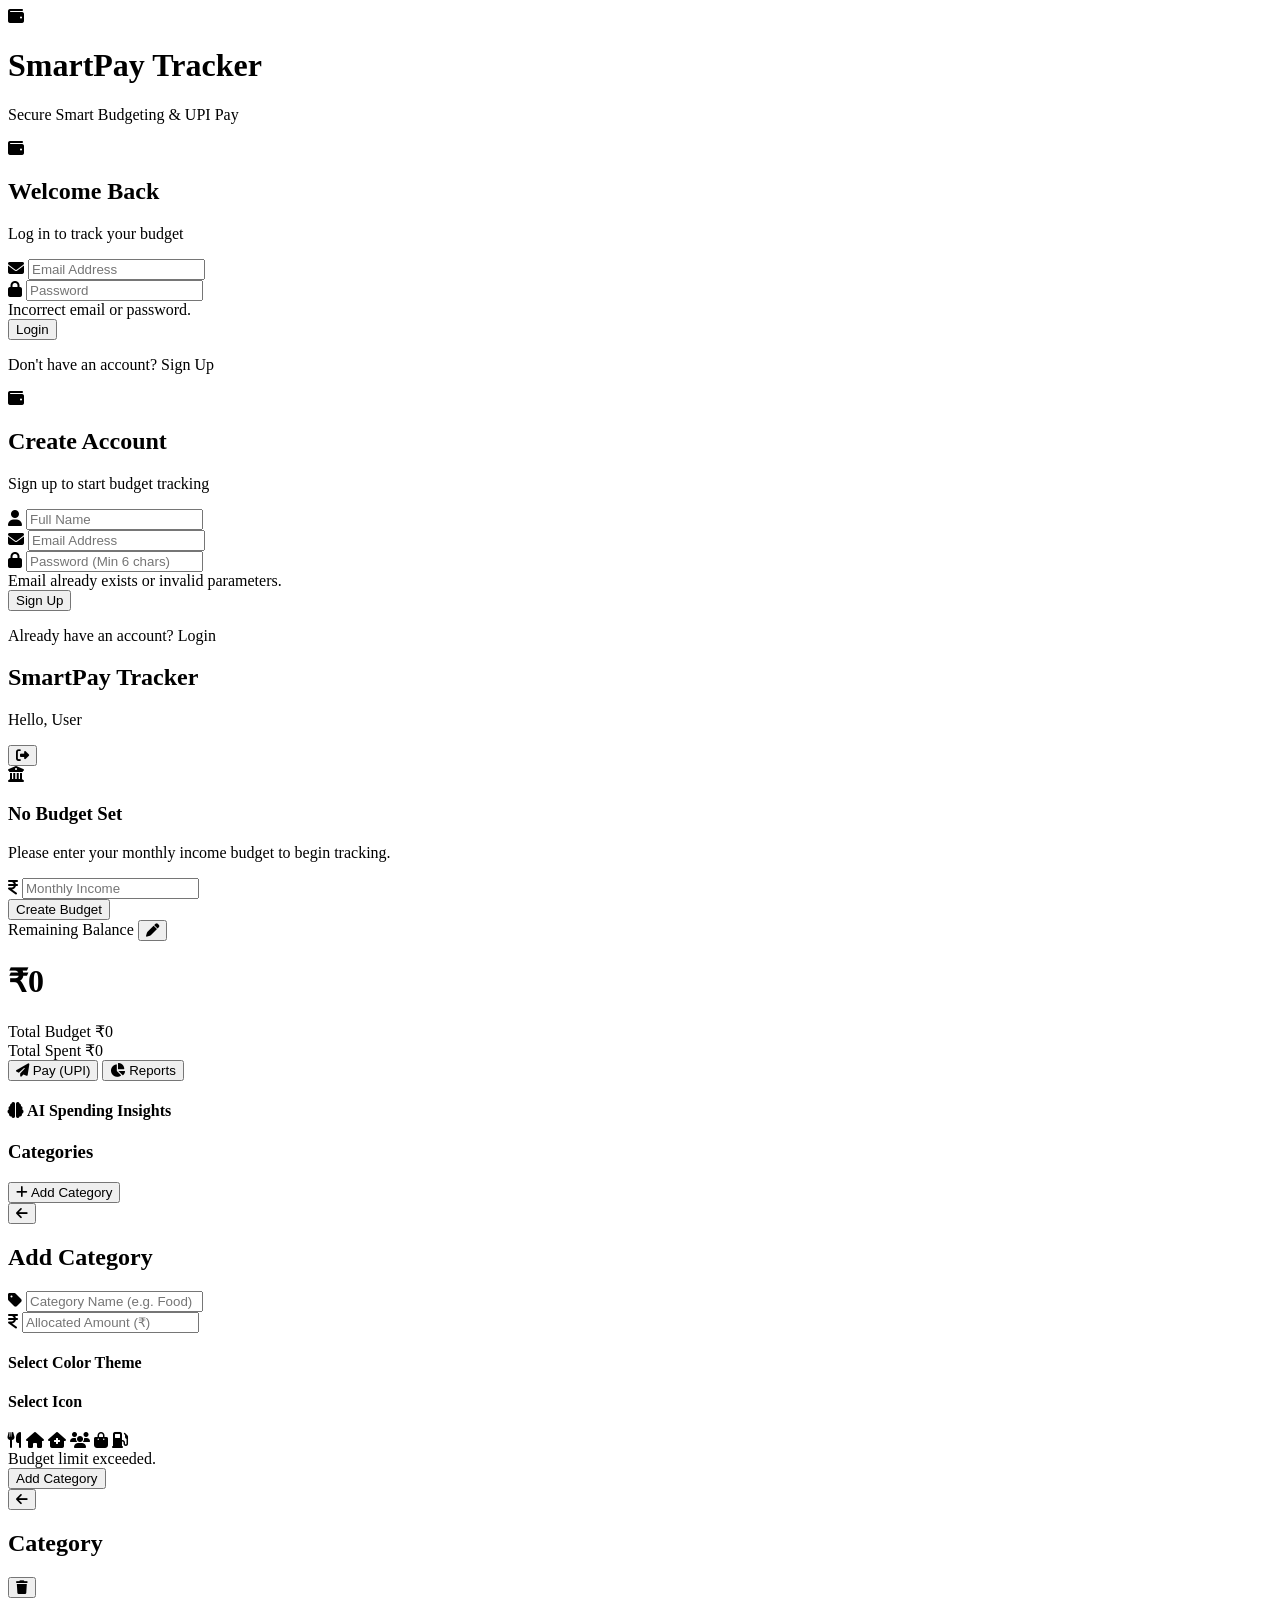
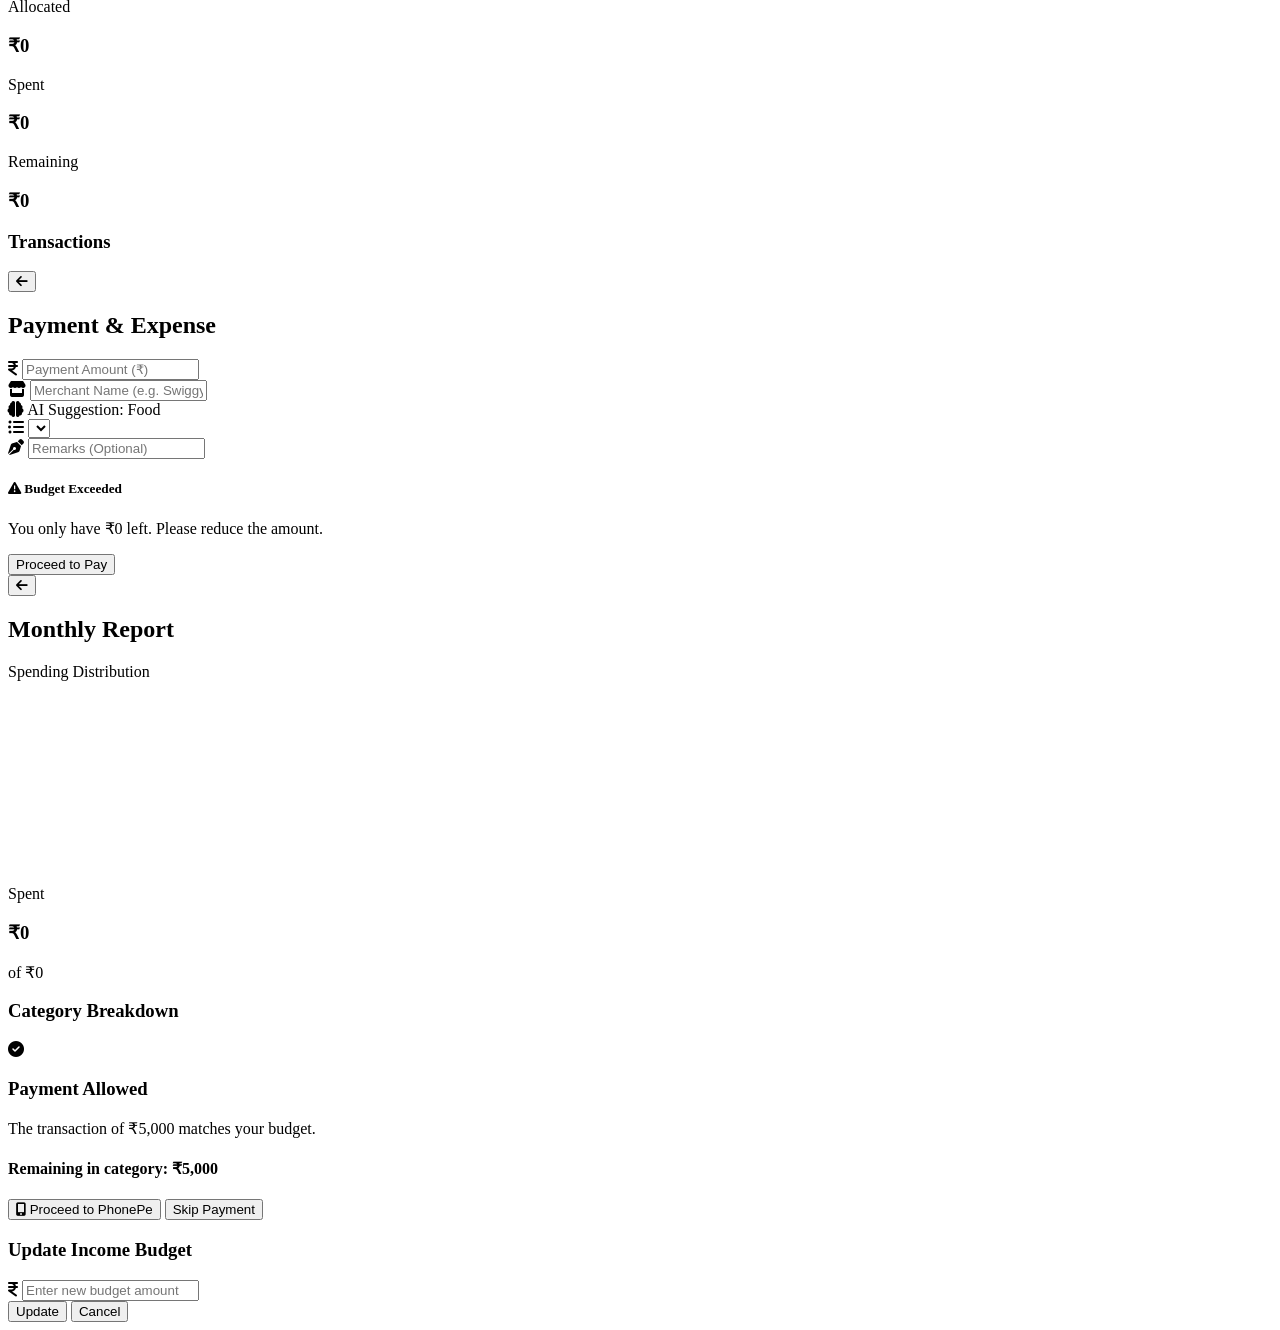
==== backend/static/index.html @ a574222a "Initialize project and prepare for Render deployment" ====
<!DOCTYPE html>
<html lang="en">
<head>
    <meta charset="UTF-8">
    <meta name="viewport" content="width=device-width, initial-scale=1.0">
    <title>SmartPay Tracker - Budget Assistant</title>
    <!-- Google Fonts -->
    <link href="https://fonts.googleapis.com/css2?family=Inter:wght@300;400;500;600;700&family=Outfit:wght@400;500;600;700&display=swap" rel="stylesheet">
    <!-- FontAwesome for Premium Icons -->
    <link rel="stylesheet" href="https://cdnjs.cloudflare.com/ajax/libs/font-awesome/6.4.0/css/all.min.css">
    <!-- Custom Style Sheet -->
    <link rel="stylesheet" href="/static/style.css">
</head>
<body>

    <div class="app-container">
        
        <!-- ================= SPLASH SCREEN ================= -->
        <div id="screen-splash" class="screen active">
            <div class="splash-content">
                <div class="logo-glow">
                    <i class="fa-solid fa-wallet"></i>
                </div>
                <h1>SmartPay Tracker</h1>
                <p>Secure Smart Budgeting & UPI Pay</p>
            </div>
        </div>

        <!-- ================= LOGIN SCREEN ================= -->
        <div id="screen-login" class="screen">
            <div class="form-container">
                <i class="fa-solid fa-wallet brand-logo"></i>
                <h2>Welcome Back</h2>
                <p class="subtitle">Log in to track your budget</p>
                
                <div class="input-group">
                    <i class="fa-solid fa-envelope"></i>
                    <input type="email" id="login-email" placeholder="Email Address" required>
                </div>
                
                <div class="input-group">
                    <i class="fa-solid fa-lock"></i>
                    <input type="password" id="login-password" placeholder="Password" required>
                </div>
                
                <div id="login-error" class="error-text hidden">Incorrect email or password.</div>
                
                <button id="btn-login" class="btn-primary">
                    <span class="btn-text">Login</span>
                    <div class="spinner hidden"></div>
                </button>
                
                <p class="switch-form">Don't have an account? <span id="go-to-signup">Sign Up</span></p>
            </div>
        </div>

        <!-- ================= SIGNUP SCREEN ================= -->
        <div id="screen-signup" class="screen">
            <div class="form-container">
                <i class="fa-solid fa-wallet brand-logo"></i>
                <h2>Create Account</h2>
                <p class="subtitle">Sign up to start budget tracking</p>
                
                <div class="input-group">
                    <i class="fa-solid fa-user"></i>
                    <input type="text" id="signup-name" placeholder="Full Name" required>
                </div>
                
                <div class="input-group">
                    <i class="fa-solid fa-envelope"></i>
                    <input type="email" id="signup-email" placeholder="Email Address" required>
                </div>
                
                <div class="input-group">
                    <i class="fa-solid fa-lock"></i>
                    <input type="password" id="signup-password" placeholder="Password (Min 6 chars)" required>
                </div>
                
                <div id="signup-error" class="error-text hidden">Email already exists or invalid parameters.</div>
                
                <button id="btn-signup" class="btn-primary">
                    <span class="btn-text">Sign Up</span>
                    <div class="spinner hidden"></div>
                </button>
                
                <p class="switch-form">Already have an account? <span id="go-to-login">Login</span></p>
            </div>
        </div>

        <!-- ================= DASHBOARD SCREEN ================= -->
        <div id="screen-dashboard" class="screen">
            <header class="app-header">
                <div>
                    <h2>SmartPay Tracker</h2>
                    <p id="user-greeting">Hello, User</p>
                </div>
                <button id="btn-logout" class="icon-btn"><i class="fa-solid fa-right-from-bracket"></i></button>
            </header>

            <main class="scrollable-content">
                <!-- Warning Alerts -->
                <div id="budget-alerts" class="alerts-container hidden">
                    <!-- Dynamic Alerts here -->
                </div>

                <!-- Set Budget Prompt (If not set) -->
                <div id="prompt-set-budget" class="card set-budget-card hidden">
                    <i class="fa-solid fa-building-columns placeholder-icon"></i>
                    <h3>No Budget Set</h3>
                    <p>Please enter your monthly income budget to begin tracking.</p>
                    <div class="input-group inline">
                        <i class="fa-solid fa-indian-rupee-sign"></i>
                        <input type="number" id="input-budget-income" placeholder="Monthly Income">
                    </div>
                    <button id="btn-create-budget" class="btn-primary">Create Budget</button>
                </div>

                <!-- Dashboard Content (If budget exists) -->
                <div id="dashboard-active" class="hidden">
                    <!-- Balance Card -->
                    <div class="card balance-card">
                        <div class="balance-header">
                            <span>Remaining Balance</span>
                            <button id="btn-edit-budget" class="edit-btn"><i class="fa-solid fa-pen"></i></button>
                        </div>
                        <h1 id="total-remaining">₹0</h1>
                        <div class="balance-footer">
                            <div>
                                <span class="lbl">Total Budget</span>
                                <span id="total-budget" class="val">₹0</span>
                            </div>
                            <div class="text-right">
                                <span class="lbl">Total Spent</span>
                                <span id="total-spent" class="val text-danger">₹0</span>
                            </div>
                        </div>
                    </div>

                    <!-- Quick Actions -->
                    <div class="actions-grid">
                        <button id="action-pay" class="action-btn pay"><i class="fa-solid fa-paper-plane"></i> Pay (UPI)</button>
                        <button id="action-reports" class="action-btn reports"><i class="fa-solid fa-chart-pie"></i> Reports</button>
                    </div>

                    <!-- AI Insights -->
                    <div id="ai-insights-container" class="card insights-card hidden">
                        <h4><i class="fa-solid fa-brain"></i> AI Spending Insights</h4>
                        <ul id="ai-insights-list">
                            <!-- Dynamic Insights -->
                        </ul>
                    </div>

                    <!-- Categories Section -->
                    <div class="section-header">
                        <h3>Categories</h3>
                        <button id="action-add-category" class="text-btn"><i class="fa-solid fa-plus"></i> Add Category</button>
                    </div>

                    <div id="categories-list" class="categories-list">
                        <!-- Dynamic Categories -->
                    </div>
                </div>
            </main>
        </div>

        <!-- ================= ADD CATEGORY SCREEN ================= -->
        <div id="screen-add-category" class="screen">
            <header class="app-header back">
                <button id="back-from-add-cat" class="icon-btn"><i class="fa-solid fa-arrow-left"></i></button>
                <h2>Add Category</h2>
            </header>

            <main class="scrollable-content form-screen">
                <div class="input-group">
                    <i class="fa-solid fa-tag"></i>
                    <input type="text" id="cat-name" placeholder="Category Name (e.g. Food)">
                </div>

                <div class="input-group">
                    <i class="fa-solid fa-indian-rupee-sign"></i>
                    <input type="number" id="cat-allocated" placeholder="Allocated Amount (₹)">
                </div>

                <h4>Select Color Theme</h4>
                <div class="colors-picker">
                    <span class="color-dot active" data-color="#00B4D8" style="background-color: #00B4D8"></span>
                    <span class="color-dot" data-color="#FF6B6B" style="background-color: #FF6B6B"></span>
                    <span class="color-dot" data-color="#4D96FF" style="background-color: #4D96FF"></span>
                    <span class="color-dot" data-color="#6BCB77" style="background-color: #6BCB77"></span>
                    <span class="color-dot" data-color="#FFD93D" style="background-color: #FFD93D"></span>
                    <span class="color-dot" data-color="#FF8E3C" style="background-color: #FF8E3C"></span>
                </div>

                <h4>Select Icon</h4>
                <div class="icons-picker">
                    <span class="icon-dot active" data-icon="food"><i class="fa-solid fa-utensils"></i></span>
                    <span class="icon-dot" data-icon="home"><i class="fa-solid fa-house"></i></span>
                    <span class="icon-dot" data-icon="hospital"><i class="fa-solid fa-house-medical"></i></span>
                    <span class="icon-dot" data-icon="family"><i class="fa-solid fa-users"></i></span>
                    <span class="icon-dot" data-icon="shopping"><i class="fa-solid fa-bag-shopping"></i></span>
                    <span class="icon-dot" data-icon="fuel"><i class="fa-solid fa-gas-pump"></i></span>
                </div>

                <div id="add-cat-error" class="error-text hidden">Budget limit exceeded.</div>

                <button id="btn-save-category" class="btn-primary">Add Category</button>
            </main>
        </div>

        <!-- ================= CATEGORY DETAILS SCREEN ================= -->
        <div id="screen-category-details" class="screen">
            <header class="app-header back">
                <button id="back-from-cat-details" class="icon-btn"><i class="fa-solid fa-arrow-left"></i></button>
                <h2 id="details-cat-title">Category</h2>
                <button id="btn-delete-category" class="icon-btn danger"><i class="fa-solid fa-trash"></i></button>
            </header>

            <main class="scrollable-content">
                <!-- Summary Card -->
                <div class="card detail-summary-card">
                    <div class="detail-row">
                        <div>
                            <span class="lbl">Allocated</span>
                            <h3 id="detail-allocated">₹0</h3>
                        </div>
                        <div>
                            <span class="lbl">Spent</span>
                            <h3 id="detail-spent" class="text-danger">₹0</h3>
                        </div>
                        <div>
                            <span class="lbl">Remaining</span>
                            <h3 id="detail-remaining" class="text-success">₹0</h3>
                        </div>
                    </div>
                </div>

                <h3>Transactions</h3>
                <div id="transactions-list" class="transactions-list">
                    <!-- Dynamic Transactions -->
                </div>
            </main>
        </div>

        <!-- ================= PAYMENT SCREEN ================= -->
        <div id="screen-payment" class="screen">
            <header class="app-header back">
                <button id="back-from-payment" class="icon-btn"><i class="fa-solid fa-arrow-left"></i></button>
                <h2>Payment & Expense</h2>
            </header>

            <main class="scrollable-content form-screen">
                <div class="input-group">
                    <i class="fa-solid fa-indian-rupee-sign"></i>
                    <input type="number" id="pay-amount" placeholder="Payment Amount (₹)">
                </div>

                <div class="input-group">
                    <i class="fa-solid fa-store"></i>
                    <input type="text" id="pay-merchant" placeholder="Merchant Name (e.g. Swiggy)">
                </div>

                <div id="ai-suggestion" class="ai-suggestion-badge hidden">
                    <i class="fa-solid fa-brain"></i> <span id="ai-suggestion-text">AI Suggestion: Food</span>
                </div>

                <div class="input-group">
                    <i class="fa-solid fa-list-ul"></i>
                    <select id="pay-category">
                        <!-- Dynamic categories select -->
                    </select>
                </div>

                <div class="input-group">
                    <i class="fa-solid fa-pen-nib"></i>
                    <input type="text" id="pay-remarks" placeholder="Remarks (Optional)">
                </div>

                <div id="payment-error" class="error-card hidden">
                    <h5><i class="fa-solid fa-triangle-exclamation"></i> Budget Exceeded</h5>
                    <p id="payment-error-text">You only have ₹0 left. Please reduce the amount.</p>
                </div>

                <button id="btn-pay" class="btn-primary">Proceed to Pay</button>
            </main>
        </div>

        <!-- ================= REPORTS SCREEN ================= -->
        <div id="screen-reports" class="screen">
            <header class="app-header back">
                <button id="back-from-reports" class="icon-btn"><i class="fa-solid fa-arrow-left"></i></button>
                <h2>Monthly Report</h2>
            </header>

            <main class="scrollable-content">
                <!-- Donut Chart Card -->
                <div class="card chart-card">
                    <span class="lbl">Spending Distribution</span>
                    
                    <div class="chart-container">
                        <canvas id="donut-chart" width="200" height="200"></canvas>
                        <div class="chart-center">
                            <span class="lbl">Spent</span>
                            <h3 id="chart-total-spent">₹0</h3>
                            <span id="chart-total-budget" class="lbl">of ₹0</span>
                        </div>
                    </div>
                </div>

                <h3>Category Breakdown</h3>
                <div id="reports-breakdown" class="reports-breakdown">
                    <!-- Dynamic Breakdown rows -->
                </div>
            </main>
        </div>

    </div>

    <!-- ================= PAYMENT ALLOWED MODAL ================= -->
    <div id="payment-success-modal" class="modal-overlay hidden">
        <div class="modal-card">
            <i class="fa-solid fa-circle-check success-icon"></i>
            <h3>Payment Allowed</h3>
            <p id="success-modal-desc">The transaction of ₹5,000 matches your budget.</p>
            <h4 id="success-modal-remaining" class="text-success">Remaining in category: ₹5,000</h4>
            <div class="modal-actions">
                <button id="btn-phonepe" class="btn-primary"><i class="fa-solid fa-mobile-screen-button"></i> Proceed to PhonePe</button>
                <button id="btn-modal-close" class="text-btn">Skip Payment</button>
            </div>
        </div>
    </div>

    <!-- ================= EDIT BUDGET MODAL ================= -->
    <div id="edit-budget-modal" class="modal-overlay hidden">
        <div class="modal-card">
            <h3>Update Income Budget</h3>
            <div class="input-group">
                <i class="fa-solid fa-indian-rupee-sign"></i>
                <input type="number" id="edit-budget-input" placeholder="Enter new budget amount">
            </div>
            <div class="modal-actions">
                <button id="btn-confirm-edit" class="btn-primary">Update</button>
                <button id="btn-close-edit" class="text-btn">Cancel</button>
            </div>
        </div>
    </div>

    <!-- Custom Script -->
    <script src="/static/app.js"></script>
</body>
</html>
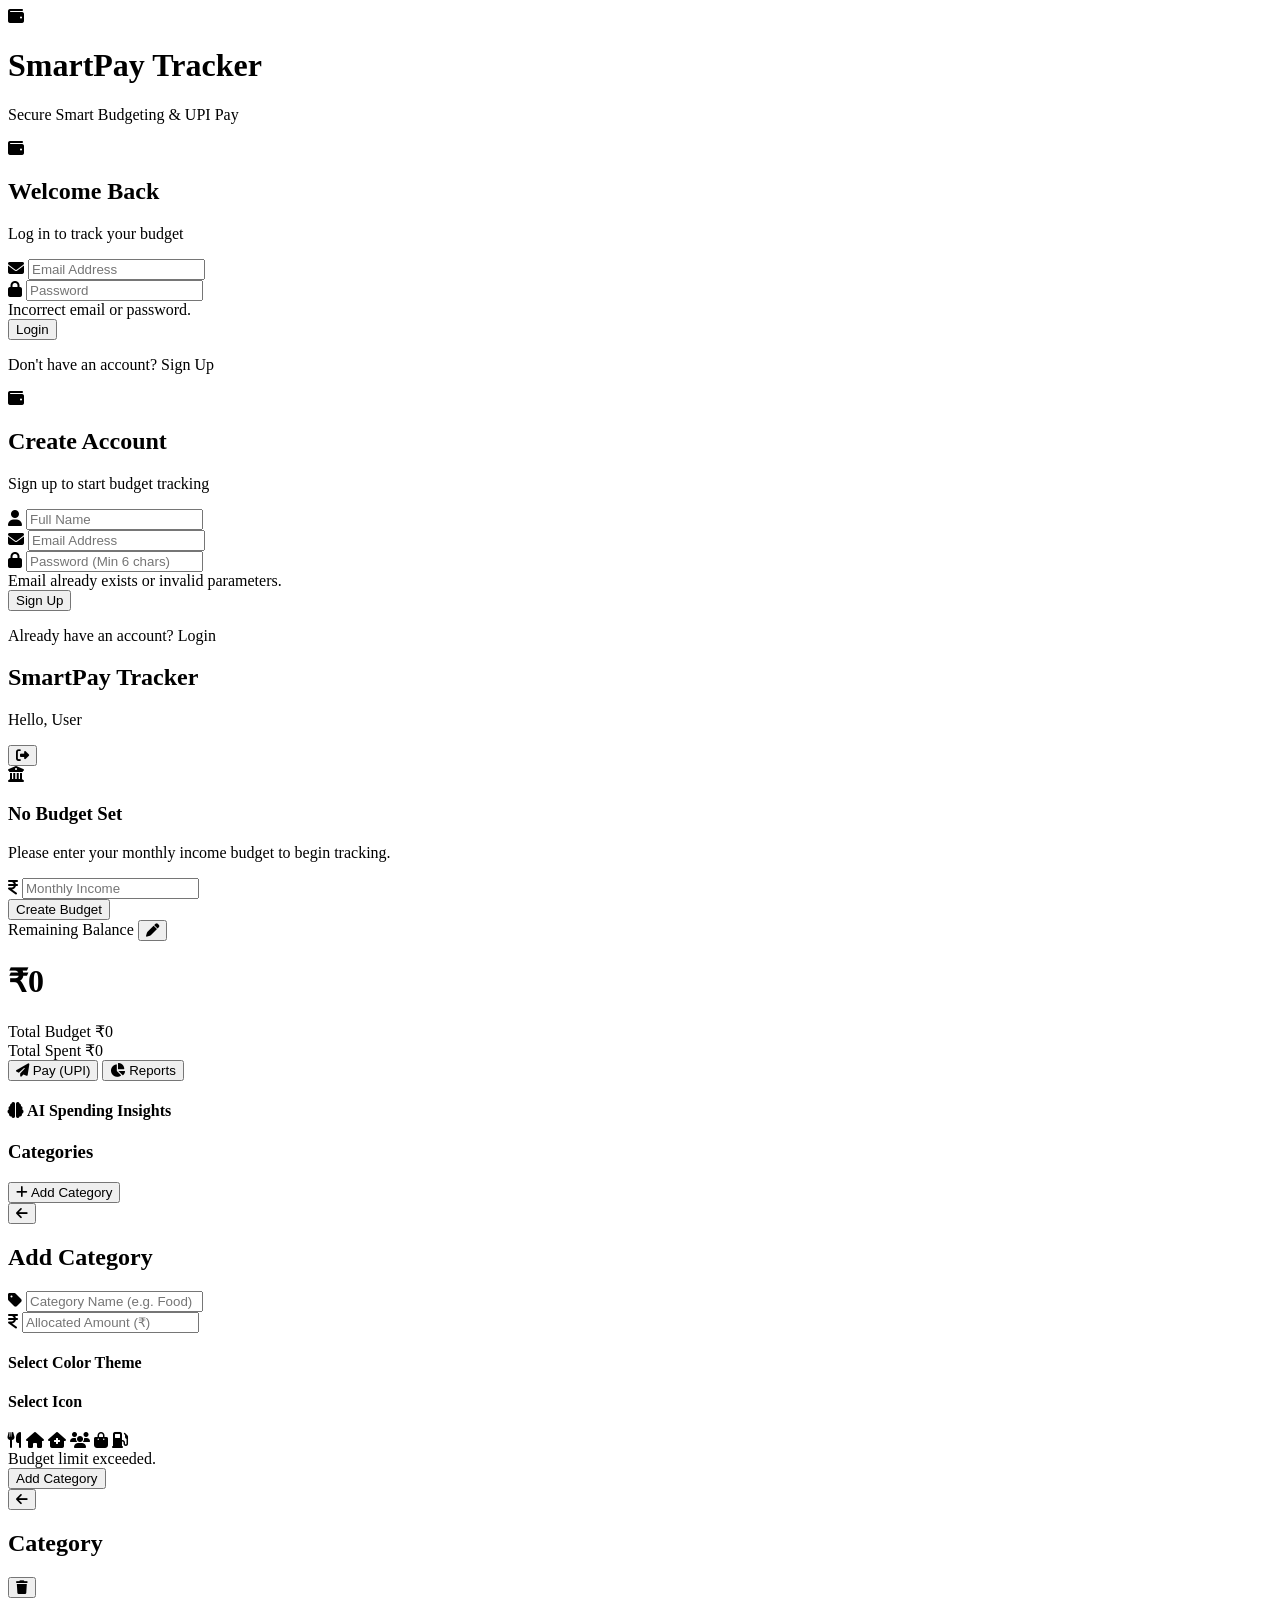
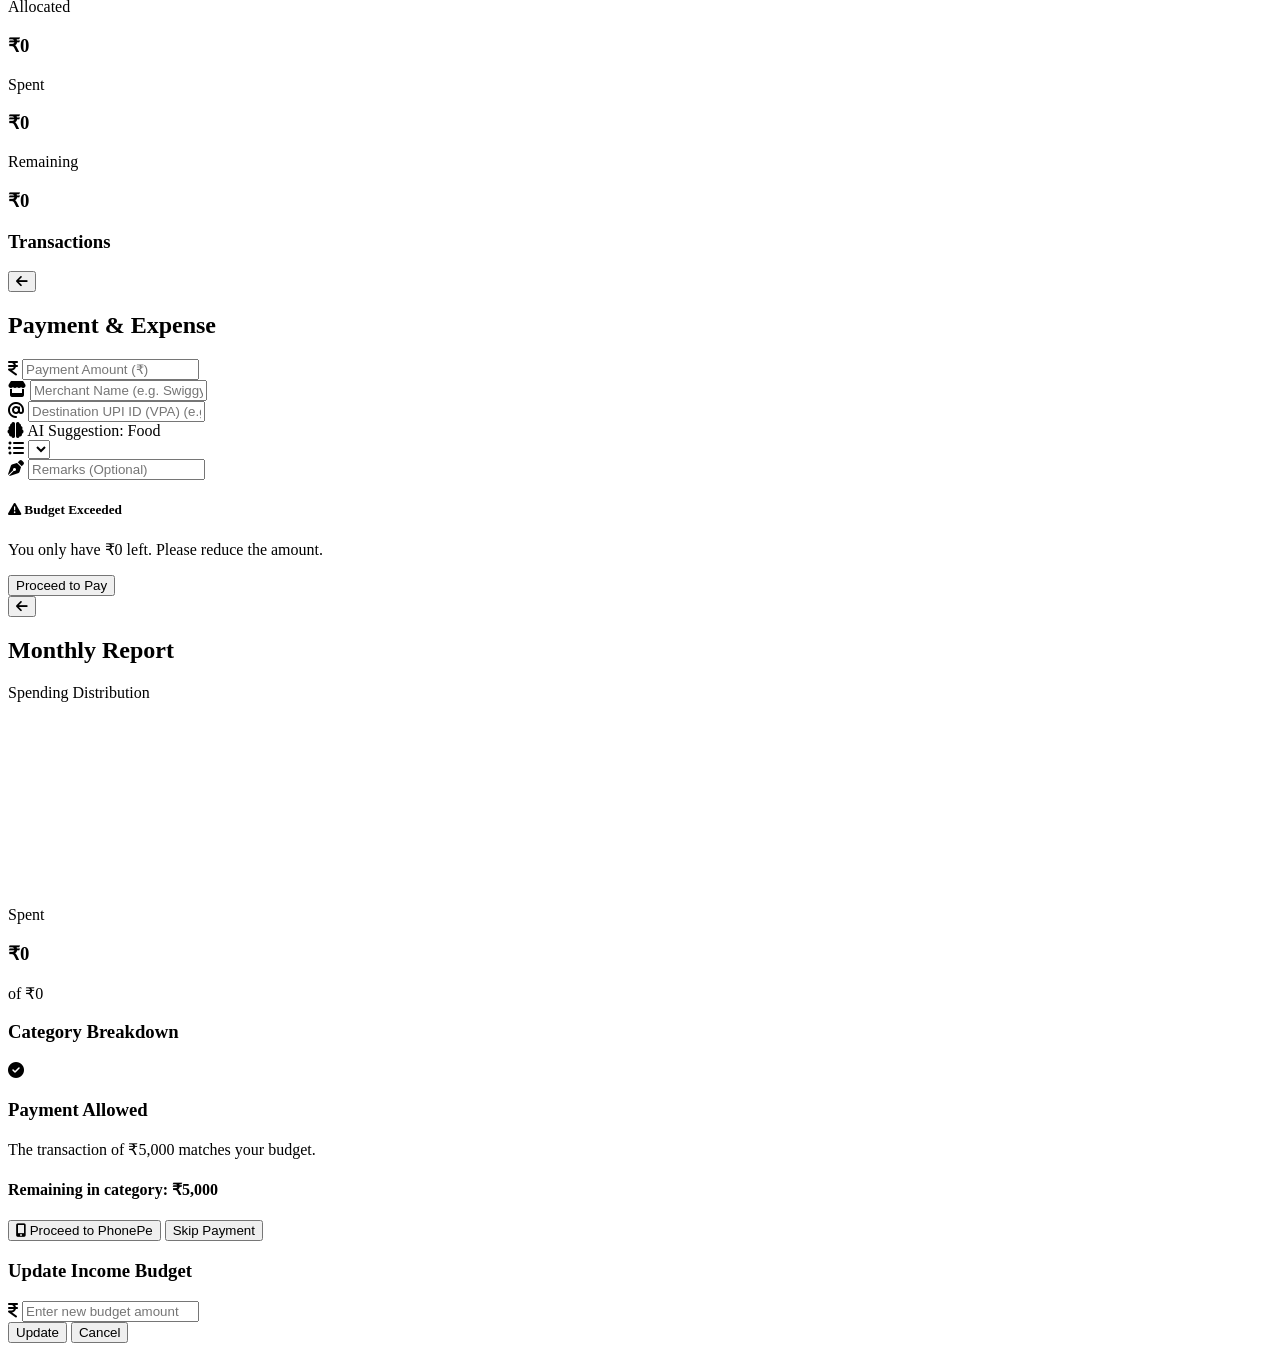
==== commit 7ef555fb: "Add Destination UPI ID (VPA) field to web simulator payment screen" ====
--- a/backend/static/index.html
+++ b/backend/static/index.html
@@ -259,6 +259,11 @@
                     <input type="text" id="pay-merchant" placeholder="Merchant Name (e.g. Swiggy)">
                 </div>
 
+                <div class="input-group">
+                    <i class="fa-solid fa-at"></i>
+                    <input type="text" id="pay-vpa" placeholder="Destination UPI ID (VPA) (e.g. veera@ybl)">
+                </div>
+
                 <div id="ai-suggestion" class="ai-suggestion-badge hidden">
                     <i class="fa-solid fa-brain"></i> <span id="ai-suggestion-text">AI Suggestion: Food</span>
                 </div>
